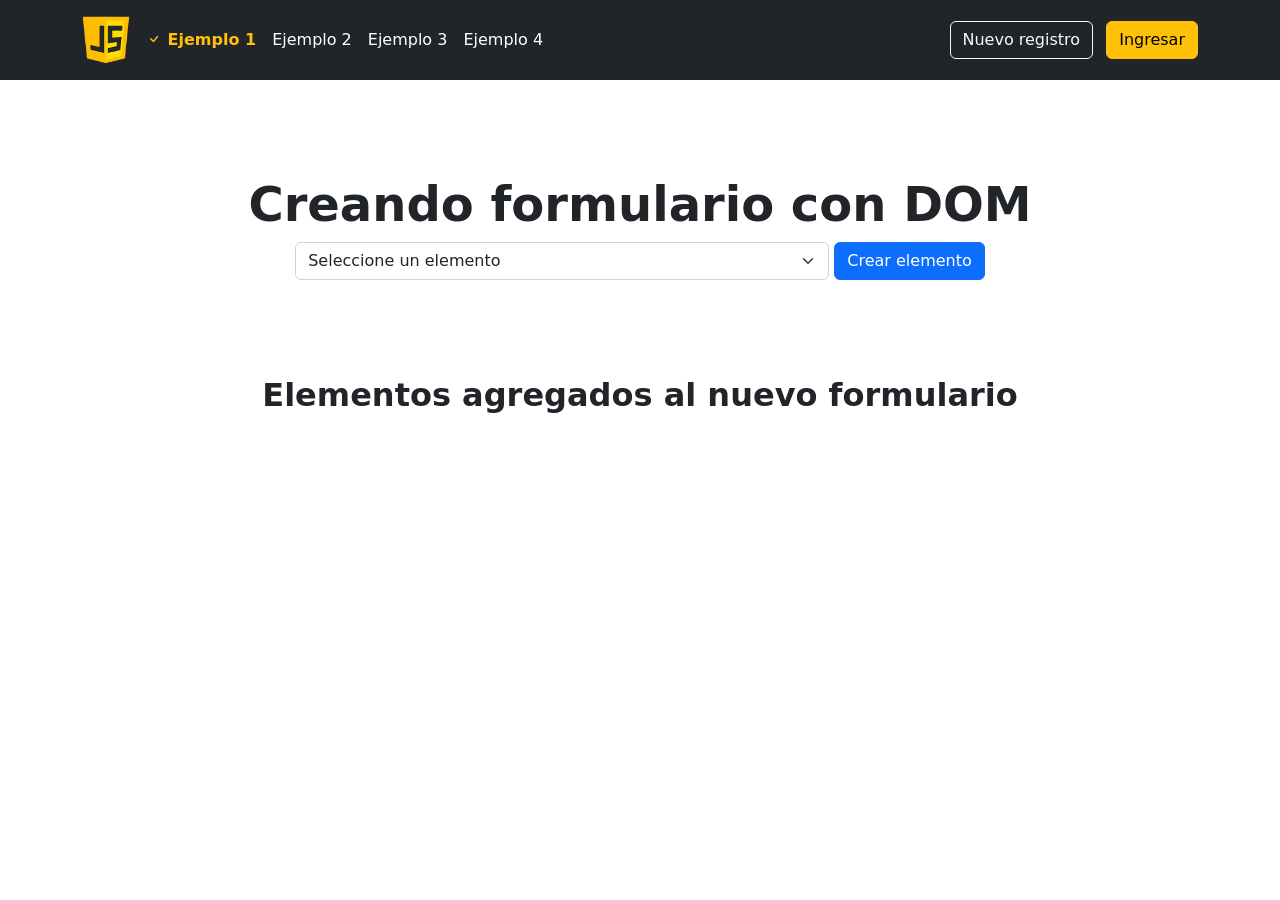
==== Guia7_20255908/pages/ejemplo1.html @ 79ad86a8 "Guia 7 - DOM: practica y ejercicios complementarios" ====
<!doctype html>
<html lang="es">

<head>
    <meta charset="UTF-8" />
    <meta http-equiv="X-UA-Compatible" content="IE=edge" />
    <meta name="viewport" content="width=device-width, initial-scale=1.0" />
    <link href="../bootstrap/css/bootstrap.min.css" rel="stylesheet" />
    <link href="../css/styles.css" rel="stylesheet" />
    <link rel="icon" href="../img/js.png" sizes="32x32" type="image/png" />
    <title>Objetos en JavaScript</title>

</head>

<body>

    <header class="p-3 text-bg-dark">
        <div class="container">
            <div class="d-flex flex-wrap align-items-center justify-content-center justify-content-lg-start">
                <a href="../index.html" class="d-flex align-items-center mb-2 mb-lg-0 text-white text-decoration-none">
                    <img src="../img/js.png" class="bi me-2" width="48" height="48">
                </a>

                <ul class="nav col-12 col-lg-auto me-lg-auto mb-2 justify-content-center mb-md-0">
                    <li><a href="../pages/ejemplo1.html" class="nav-link px-2 text-warning fw-bold">
                            <i class="bi bi-check"></i> Ejemplo 1
                        </a></li>
                    <li><a href="../pages/ejemplo2.html" class="nav-link px-2 text-white">Ejemplo 2</a></li>
                    <li><a href="../pages/ejemplo3.html" class="nav-link px-2 text-white">Ejemplo 3</a></li>
                    <li><a href="../pages/ejemplo4.html" class="nav-link px-2 text-white">Ejemplo 4</a></li>                    
                </ul>

                <div class="text-end">
                    <button type="button" id="idBtnDiv" class="btn btn-outline-light me-2">Nuevo registro</button>
                    <button type="button" id="idBtnButton" class="btn btn-warning">Ingresar</button>
                </div>
            </div>
    </header>

    <div class="container">
        <div class="px-4 py-5 my-5 text-center">
            <h1 class="display-5 fw-bold">Creando formulario con DOM</h1>
            <form class="row g-0 text-center">
                <div class="col-sm-12">
                    <select class="form-select w-50 d-inline" id="idCmbElemento"
                        aria-label="Seleccione el elemento a crear">
                        <option value="" selected>Seleccione un elemento</option>
                        <option value="text"> &lt;input type="text" /&gt;</option>
                        <option value="number"> &lt;input type="number" /&gt;</option>
                        <option value="date"> &lt;input type="date" /&gt;</option>
                        <option value="password"> &lt;input type="password" /&gt;</option>
                        <option value="radio"> &lt;input type="radio" /&gt;</option>
                        <option value="checkbox"> &lt;input type="checkox"&gt;</option>
                        <option value="select"> &lt;select&gt;&lt;/select&gt;</option>
                        <option value="textarea"> &lt;textarea&gt;&lt;/textarea&gt;</option>
                    </select>

                    <button type="button" id="idBtnCrear" class="btn btn-primary d-inline">Crear elemento</button>
                </div>
            </form>
        </div>
        <div class="row">
            <div class="col-sm-12 text-center">
                <h2 class="fw-bold">Elementos agregados al nuevo formulario</h2>
            </div>
            <div class="col"></div>
            <div class="col">                
                <form id="idNewForm" class="row g-0"></form>
            </div>
            <div class="col"></div>
        </div>
    </div>

    <!-- COMPONENTE MODAL DE BOOTSTRAP-->
    <div class="modal fade" id="idModal" tabindex="-1" aria-labelledby="modalLabel" aria-hidden="true">
        <div class="modal-dialog">
            <div class="modal-content">
                <div class="modal-header">
                    <h1 class="modal-title fs-5" id="modalLabel">Agregando un nuevo control</h1>
                    <button type="button" class="btn-close" data-bs-dismiss="modal" aria-label="Close"></button>
                </div>
                <div class="modal-body">
                    <form id="idFormElemento">
                        <div class="form-floating mb-3">
                            <input type="text" class="form-control" id="idTituloElemento"
                                placeholder="Texto del control">
                            <label for="idTituloElemento">
                                <i class="bi bi-tag"></i> Titulo del control
                            </label>
                        </div>
                        <div class="form-floating mb-3">
                            <input type="text" class="form-control" id="idNombreElemento"
                                placeholder="Nombre del control">
                            <label for="idNombreElemento">
                                <i class="bi bi-tag"></i> Nombre del control
                            </label>
                        </div>
                    </form>
                </div>
                <div class="modal-footer">
                    <button type="button" class="btn btn-primary" id="idBtnAddElement" data-bs-dismiss="modal">
                        <i class="bi bi-plus-circle"></i> Agregar
                    </button>
                </div>
            </div>
        </div>
    </div>


    <script src="../bootstrap/js/bootstrap.bundle.min.js"></script>
    <script src="../js/ejemplo1.js" defer></script>

</body>

</html>
---- Guia7_20255908/css/styles.css ----
@import url("../bootstrap/icons/bootstrap-icons.css");
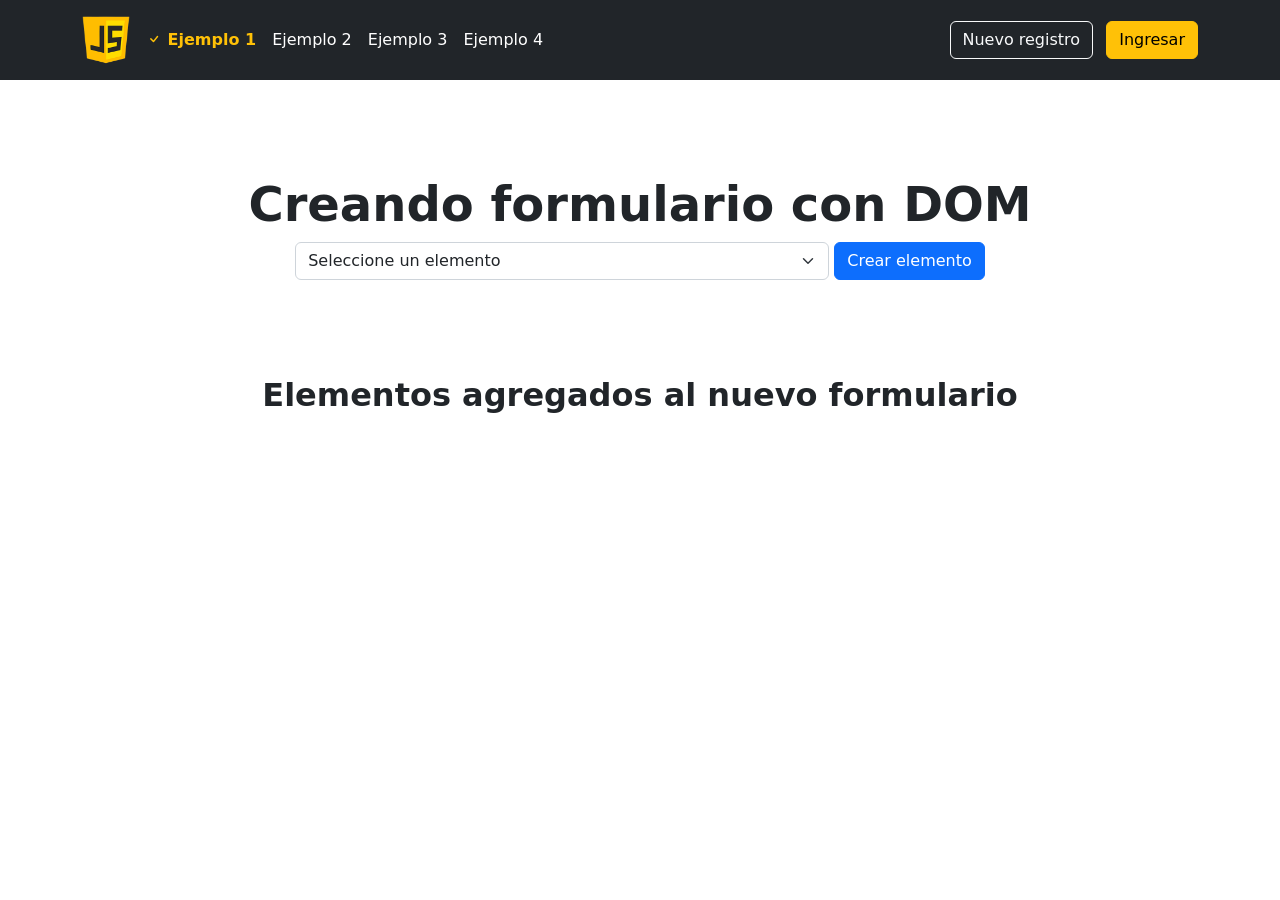
==== commit 26170a4f: "Mover index a la raiz para GitHub Pages" ====
--- a/Guia7_20255908/pages/ejemplo1.html
+++ b/Guia7_20255908/pages/ejemplo1.html
@@ -17,7 +17,7 @@
     <header class="p-3 text-bg-dark">
         <div class="container">
             <div class="d-flex flex-wrap align-items-center justify-content-center justify-content-lg-start">
-                <a href="../index.html" class="d-flex align-items-center mb-2 mb-lg-0 text-white text-decoration-none">
+                <a href="../../index.html" class="d-flex align-items-center mb-2 mb-lg-0 text-white text-decoration-none">
                     <img src="../img/js.png" class="bi me-2" width="48" height="48">
                 </a>
 
